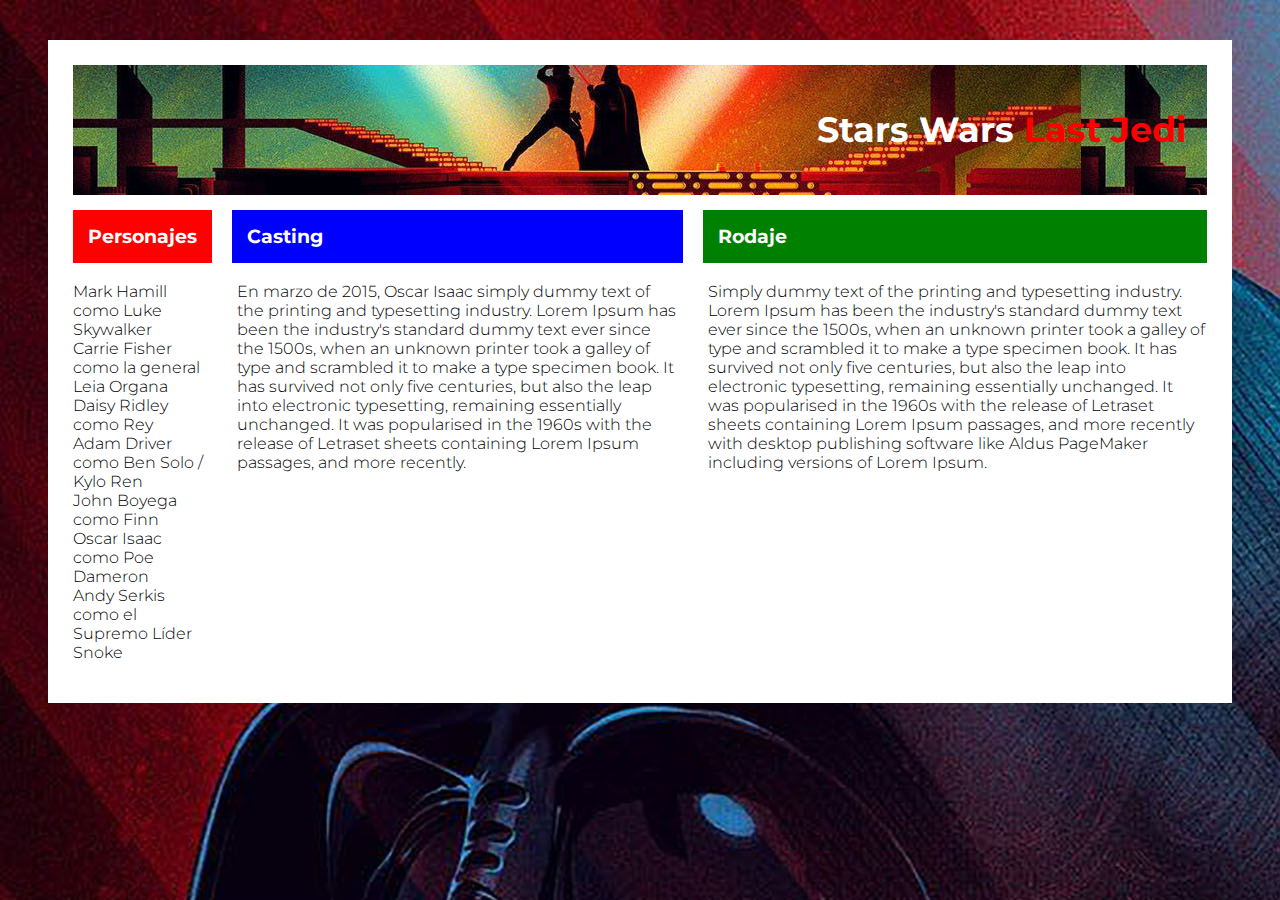
==== index.html @ 0b71ddf1 "Desafio 9" ====
<!DOCTYPE html>
<html>
<head>
		<meta charset="utf-8">
		<link href="https://fonts.googleapis.com/css?family=Montserrat:200,200i,300,300i,400,400i,500,500i,600,600i,700,700i&display=swap" rel="stylesheet">
		<link rel="stylesheet" type="text/css" href="pagflex.css">
	<title>
		Stars Wars
	</title>
</head>
<body>
	<div class="div-flex">
		<header>
			
		<h1>
			Stars Wars <span class="rojo">Last Jedi</span> 
		</h1>

		
		</header>
			
	<div class="flex-parrafos">
		<div class="item"><h3 class="h3-personajes">Personajes</h3>

			<p>
			Mark Hamill como Luke Skywalker<br>
			Carrie Fisher como la general Leia Organa<br>
			Daisy Ridley como Rey<br>
			Adam Driver como Ben Solo / Kylo Ren<br>
			John Boyega como Finn<br>
			Oscar Isaac como Poe Dameron<br>
			Andy Serkis como el Supremo Líder Snoke<br>
		
		</p>
		
		

	
	</div>
		
	<div class="item"><h3 class="h3-casting">Casting</h3>
	<p>
		En marzo de 2015, Oscar Isaac simply dummy text of the printing and typesetting industry. Lorem Ipsum has been the industry's standard dummy text ever since the 1500s, when an unknown printer took a galley of type and scrambled it to make a type specimen book. It has survived not only five centuries, but also the leap into electronic typesetting, remaining essentially unchanged. It was popularised in the 1960s with the release of Letraset sheets containing Lorem Ipsum passages, and more recently.

	</p>
	</div>
	
		<div class="item"><h3 class="h3-rodaje">Rodaje</h3>
	<p>
		Simply dummy text of the printing and typesetting industry. Lorem Ipsum has been the industry's standard dummy text ever since the 1500s, when an unknown printer took a galley of type and scrambled it to make a type specimen book. It has survived not only five centuries, but also the leap into electronic typesetting, remaining essentially unchanged. It was popularised in the 1960s with the release of Letraset sheets containing Lorem Ipsum passages, and more recently with desktop publishing software like Aldus PageMaker including versions of Lorem Ipsum.

	</p>
	</div>
	
	</div>
</div>
	<footer>
		
	</footer>

</body>
</html>
---- pagflex.css ----
body {
	font-family: 'Montserrat', sans-serif;
	background: url('Back.jpg') no-repeat;
}

p {
	font-weight: 300; 
	padding: 15px;
	padding-top: 0;
}


.listado {
	list-style: none;
	font-weight: 300;
	line-height: 24px;
}

.div-flex {
display: flex;
flex-direction: row;
flex-wrap: wrap;
background: white; 
padding: 10px; 
overflow: hidden; 
margin: 40px 40px auto; 
padding: 0 10;

}

.div1 {
	display: flex;
	flex-direction: row;
	flex-wrap: wrap;
	flex-grow: 1;
}


header {

	flex-wrap: wrap;
	width: 100%;
	background: url(header2.jpg); 
	padding: 20px; 
	margin: 15px;

}

h1 {
  font-weight: 700; 
  font-size: 35px;
  color: white;
  text-align: right;
}

h2 { 
  font-weight: 500; 
  text-align: right;
}

.h3-personajes {
	font-weight: 700; 
	background: red; 
	margin-right: 10px; 
	margin-left: 15px;
	margin-top: 0px;
	padding: 15px ; 

	color: white;
}

.h3-casting {
	font-weight: 700; 
	background: blue; 
	margin-right: 10px;
	margin-left: 10px;
	margin-top: 0px;
	padding: 15px; 

	color: white;
	
}

.h3-rodaje {
	font-weight: 700; 
	background: green; 
	margin-right: 15px;
	margin-left: 10px;
	margin-top: 0px;
	padding: 15px; 

	color: white;
	

}

.flex-parrafos {
	display: flex;
	flex-direction: row;

}
.item {flex: 1 1 auto;}

.borde-rojo {
	border-right: dotted;
	border-color: red;
}

.borde-azul {
	border-right: dotted;
	border-color: blue;
}



.titulo-historia { 
  font-weight: 500;
  color: red;
}

.rojo {
	color: red;
}
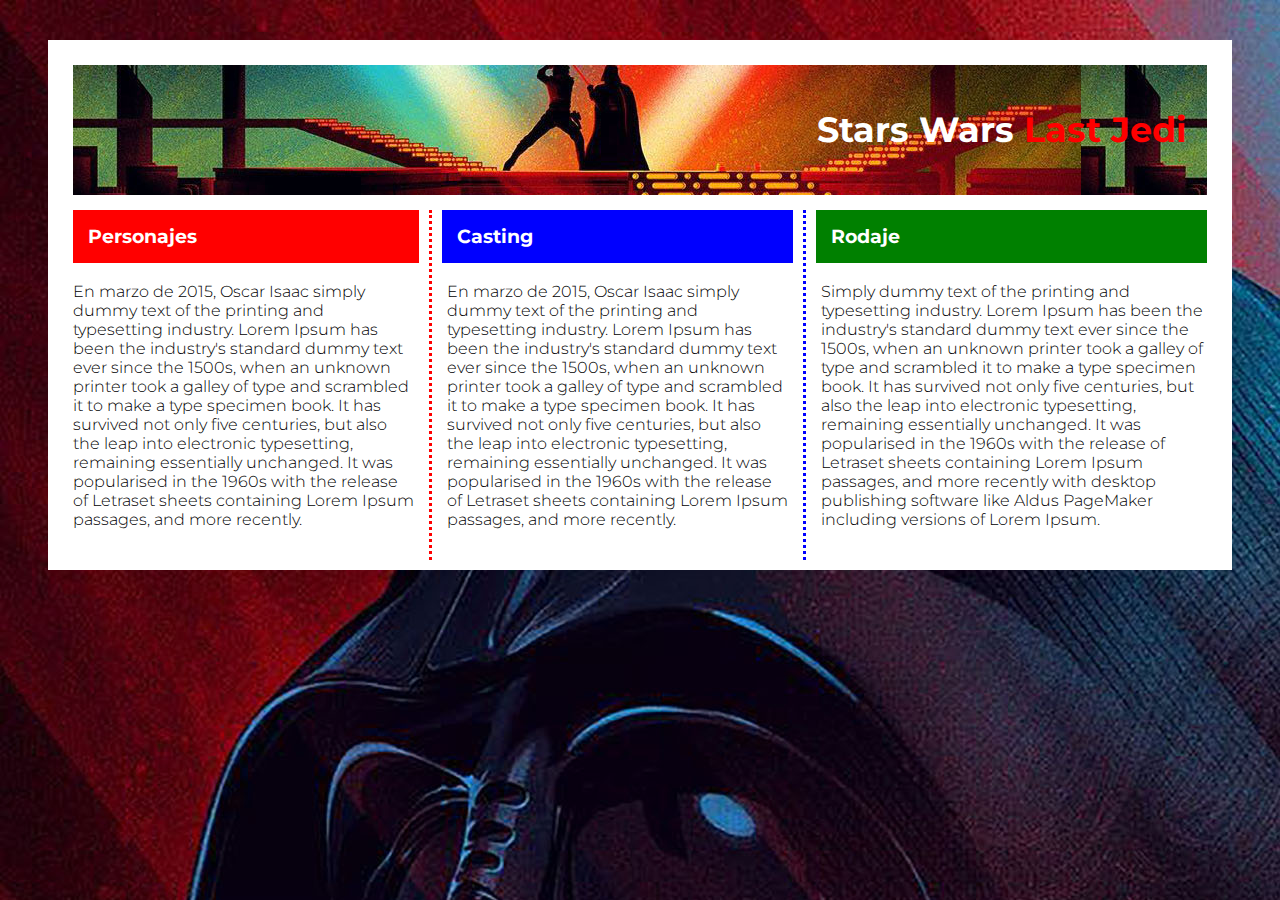
==== commit f5168df5: "Correccion" ====
--- a/index.html
+++ b/index.html
@@ -20,17 +20,10 @@
 		</header>
 			
 	<div class="flex-parrafos">
-		<div class="item"><h3 class="h3-personajes">Personajes</h3>
+		<div class="item borde-rojo"><h3 class="h3-personajes">Personajes</h3>
 
 			<p>
-			Mark Hamill como Luke Skywalker<br>
-			Carrie Fisher como la general Leia Organa<br>
-			Daisy Ridley como Rey<br>
-			Adam Driver como Ben Solo / Kylo Ren<br>
-			John Boyega como Finn<br>
-			Oscar Isaac como Poe Dameron<br>
-			Andy Serkis como el Supremo Líder Snoke<br>
-		
+		En marzo de 2015, Oscar Isaac simply dummy text of the printing and typesetting industry. Lorem Ipsum has been the industry's standard dummy text ever since the 1500s, when an unknown printer took a galley of type and scrambled it to make a type specimen book. It has survived not only five centuries, but also the leap into electronic typesetting, remaining essentially unchanged. It was popularised in the 1960s with the release of Letraset sheets containing Lorem Ipsum passages, and more recently.
 		</p>
 		
 		
@@ -38,7 +31,7 @@
 	
 	</div>
 		
-	<div class="item"><h3 class="h3-casting">Casting</h3>
+	<div class="item borde-azul"><h3 class="h3-casting">Casting</h3>
 	<p>
 		En marzo de 2015, Oscar Isaac simply dummy text of the printing and typesetting industry. Lorem Ipsum has been the industry's standard dummy text ever since the 1500s, when an unknown printer took a galley of type and scrambled it to make a type specimen book. It has survived not only five centuries, but also the leap into electronic typesetting, remaining essentially unchanged. It was popularised in the 1960s with the release of Letraset sheets containing Lorem Ipsum passages, and more recently.
 
--- a/pagflex.css
+++ b/pagflex.css
@@ -65,7 +65,6 @@
 	margin-left: 15px;
 	margin-top: 0px;
 	padding: 15px ; 
-
 	color: white;
 }
 
@@ -76,7 +75,6 @@
 	margin-left: 10px;
 	margin-top: 0px;
 	padding: 15px; 
-
 	color: white;
 	
 }
@@ -88,10 +86,8 @@
 	margin-left: 10px;
 	margin-top: 0px;
 	padding: 15px; 
-
 	color: white;
 	
-
 }
 
 .flex-parrafos {
@@ -99,7 +95,9 @@
 	flex-direction: row;
 
 }
-.item {flex: 1 1 auto;}
+.item {
+	flex: 1 1 auto;
+}
 
 .borde-rojo {
 	border-right: dotted;
